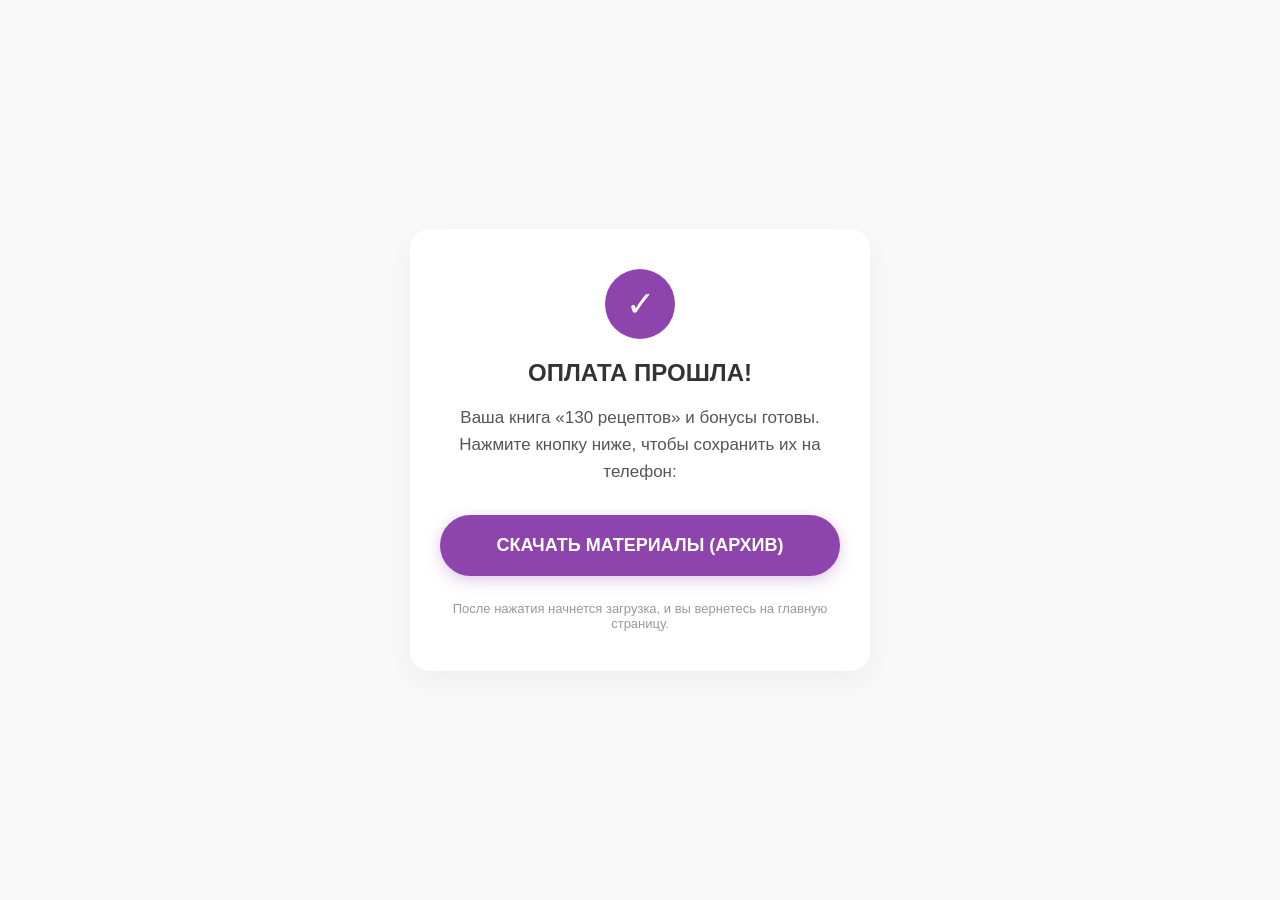
==== thanks.html @ 94249984 "Add files via upload" ====
<!DOCTYPE html>
<html lang="ru">
<head>
    <meta charset="UTF-8">
    <meta name="viewport" content="width=device-width, initial-scale=1.0">
    <title>Ваш заказ готов!</title>
    <style>
        body { background-color: #f9f9f9; display: flex; justify-content: center; align-items: center; height: 100vh; margin: 0; font-family: 'Segoe UI', Tahoma, Geneva, Verdana, sans-serif; }
        .thanks-card { background: white; padding: 40px 30px; border-radius: 20px; box-shadow: 0 10px 30px rgba(0,0,0,0.05); text-align: center; max-width: 400px; width: 90%; }
        .icon-check { width: 70px; height: 70px; background: #8e44ad; color: white; border-radius: 50%; display: flex; align-items: center; justify-content: center; font-size: 35px; margin: 0 auto 20px; }
        h1 { color: #333; font-size: 24px; margin-bottom: 15px; text-transform: uppercase; }
        p { color: #555; font-size: 17px; line-height: 1.6; margin-bottom: 30px; }
        .download-btn { background: #8e44ad; color: white; text-decoration: none; padding: 20px 30px; border-radius: 50px; font-weight: bold; display: block; font-size: 18px; box-shadow: 0 4px 15px rgba(142, 68, 173, 0.3); transition: all 0.2s; border: none; width: 100%; cursor: pointer; }
        .download-btn:active { transform: scale(0.96); }
        .footer-note { margin-top: 25px; font-size: 13px; color: #999; }
    </style>

    <script>
      !function(f,b,e,v,n,t,s)
      {if(f.fbq)return;n=f.fbq=function(){n.callMethod?
      n.callMethod.apply(n,arguments):n.queue.push(arguments)};
      if(!f._fbq)f._fbq=n;n.push=n;n.loaded=!0;n.version='2.0';
      n.queue=[];t=b.createElement(e);t.async=!0;
      t.src=v;s=b.getElementsByTagName(e)[0];
      s.parentNode.insertBefore(t,s)}(window, document,'script',
      'https://connect.facebook.net/en_US/fbevents.js');
      
      // Инициализация пикселя
      fbq('init', '954112840430531'); 
      fbq('track', 'PageView');
      
      // ФИКСАЦИЯ ПРОДАЖИ (Срабатывает мгновенно при загрузке страницы)
      fbq('track', 'Purchase', {
        value: 9.99,
        currency: 'USD',
        content_name: 'Книга 130 рецептов + 3 бонуса',
        content_type: 'product'
      });
    </script>
    <noscript>
      <img height="1" width="1" style="display:none" src="https://www.facebook.com/tr?id=954112840430531&ev=PageView&noscript=1" />
    </noscript>
    </head>
<body>

    <div class="thanks-card">
        <div class="icon-check">✓</div>
        <h1>ОПЛАТА ПРОШЛА!</h1>
        <p>Ваша книга «130 рецептов» и бонусы готовы. Нажмите кнопку ниже, чтобы сохранить их на телефон:</p>
        
        <button onclick="downloadAndRedirect()" class="download-btn">
            СКАЧАТЬ МАТЕРИАЛЫ (АРХИВ)
        </button>
        
        <div class="footer-note">
            После нажатия начнется загрузка, и вы вернетесь на главную страницу.
        </div>
    </div>

    <script>
        function downloadAndRedirect() {
            // 1. Прямая ссылка на скачивание с Google Диска
            const fileUrl = "https://drive.google.com/uc?export=download&id=1OIATgv95T5Pr4r9KBM4TdDn4FziXHYAO";
            
            // 2. Инициируем скачивание
            const link = document.createElement('a');
            link.href = fileUrl;
            link.target = "_blank"; 
            document.body.appendChild(link);
            link.click();
            document.body.removeChild(link);

            // 3. Возврат на основной лендинг через 3 секунды
            setTimeout(function() {
                window.location.href = "index.html"; 
            }, 3000);
        }
    </script>

</body>
</html>
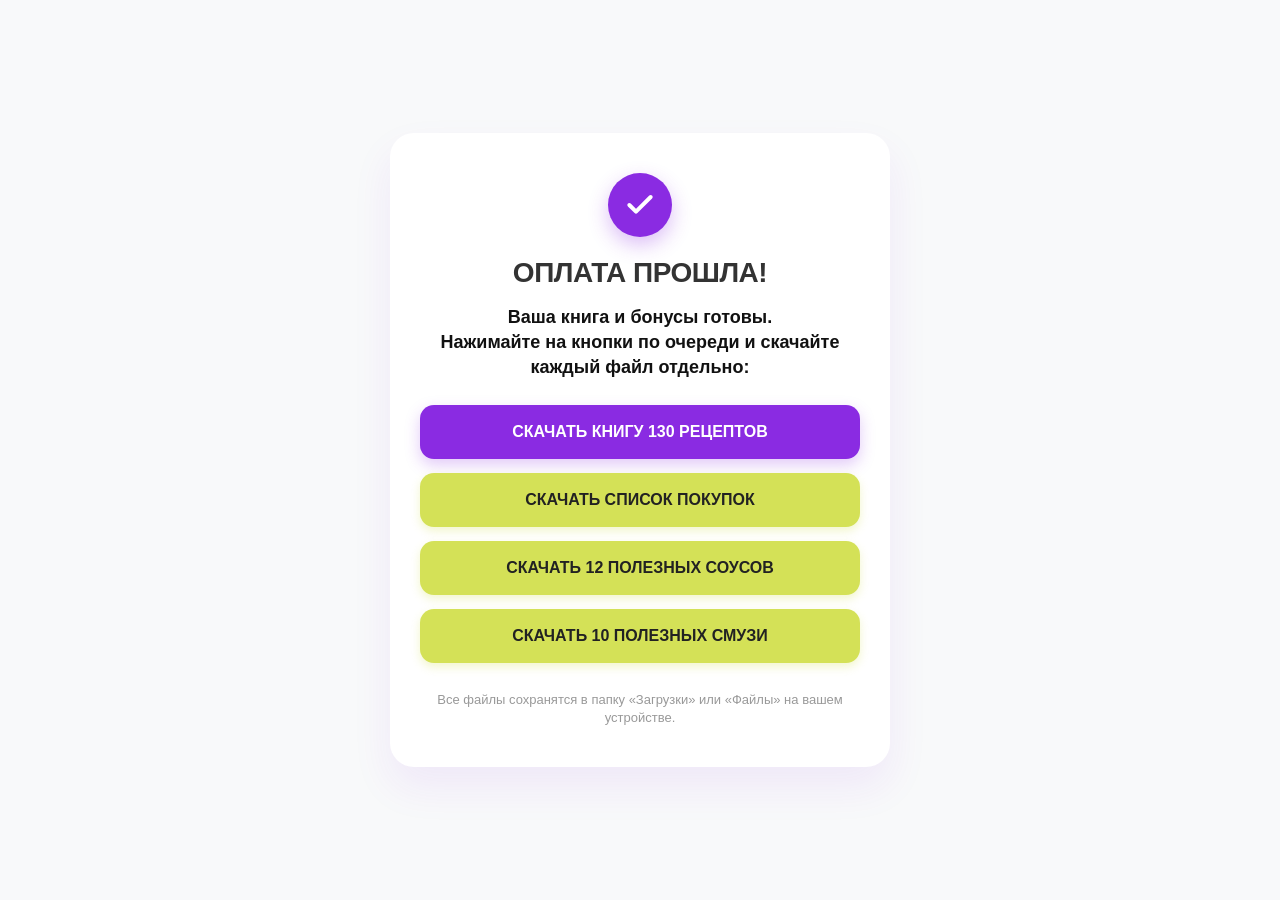
==== commit 832949ef: "Add files via upload" ====
--- a/thanks.html
+++ b/thanks.html
@@ -5,16 +5,95 @@
     <meta name="viewport" content="width=device-width, initial-scale=1.0">
     <title>Ваш заказ готов!</title>
     <style>
-        body { background-color: #f9f9f9; display: flex; justify-content: center; align-items: center; height: 100vh; margin: 0; font-family: 'Segoe UI', Tahoma, Geneva, Verdana, sans-serif; }
-        .thanks-card { background: white; padding: 40px 30px; border-radius: 20px; box-shadow: 0 10px 30px rgba(0,0,0,0.05); text-align: center; max-width: 400px; width: 90%; }
-        .icon-check { width: 70px; height: 70px; background: #8e44ad; color: white; border-radius: 50%; display: flex; align-items: center; justify-content: center; font-size: 35px; margin: 0 auto 20px; }
-        h1 { color: #333; font-size: 24px; margin-bottom: 15px; text-transform: uppercase; }
-        p { color: #555; font-size: 17px; line-height: 1.6; margin-bottom: 30px; }
-        .download-btn { background: #8e44ad; color: white; text-decoration: none; padding: 20px 30px; border-radius: 50px; font-weight: bold; display: block; font-size: 18px; box-shadow: 0 4px 15px rgba(142, 68, 173, 0.3); transition: all 0.2s; border: none; width: 100%; cursor: pointer; }
-        .download-btn:active { transform: scale(0.96); }
-        .footer-note { margin-top: 25px; font-size: 13px; color: #999; }
+        body { 
+            background-color: #f8f9fa; 
+            display: flex; justify-content: center; align-items: center; 
+            min-height: 100vh; margin: 0; 
+            font-family: -apple-system, BlinkMacSystemFont, 'Segoe UI', Roboto, Helvetica, Arial, sans-serif; 
+            padding: 20px; box-sizing: border-box; 
+        }
+        .thanks-card { 
+            background: #ffffff; 
+            padding: 40px 30px; 
+            border-radius: 24px; 
+            box-shadow: 0 20px 40px rgba(138, 43, 226, 0.08); 
+            text-align: center; 
+            max-width: 440px; width: 100%; 
+        }
+        
+        /* Иконка галочки */
+        .icon-check-wrapper { 
+            width: 64px; height: 64px; 
+            background: #8A2BE2; 
+            color: #ffffff; 
+            border-radius: 50%; 
+            display: flex; align-items: center; justify-content: center; 
+            margin: 0 auto 20px; 
+            box-shadow: 0 8px 20px rgba(138, 43, 226, 0.3);
+        }
+        .icon-svg { width: 32px; height: 32px; }
+        
+        h1 { 
+            color: #333333; 
+            font-size: 28px; 
+            font-weight: 800;
+            margin-bottom: 16px; 
+            letter-spacing: -0.5px;
+            text-transform: uppercase;
+        }
+        
+        /* Выразительный текст с инструкцией */
+        .instruction-text {
+            color: #111111;
+            font-size: 18px;
+            font-weight: 700;
+            line-height: 1.4;
+            margin-bottom: 24px;
+            padding: 0 10px;
+        }
+        
+        .downloads-container { 
+            display: flex; flex-direction: column; gap: 14px; 
+        }
+        
+        /* Главная кнопка (Фиолетовая) */
+        .download-btn { 
+            background: #8A2BE2; 
+            color: #ffffff; 
+            text-decoration: none; 
+            padding: 18px 20px; 
+            border-radius: 14px; 
+            font-weight: 800; 
+            font-size: 16px; 
+            transition: all 0.2s ease; 
+            border: none; 
+            display: flex;
+            justify-content: center;
+            align-items: center;
+            box-shadow: 0 6px 15px rgba(138, 43, 226, 0.25);
+            text-transform: uppercase;
+        }
+        .download-btn:active { transform: scale(0.97); box-shadow: 0 3px 8px rgba(138, 43, 226, 0.2); }
+        
+        /* Бонусные кнопки (Салатовые) */
+        .download-btn.bonus { 
+            background: #D4E157; 
+            color: #222222; 
+            box-shadow: 0 4px 10px rgba(212, 225, 87, 0.3);
+        }
+        .download-btn.bonus:active { 
+            background: #c5d346; 
+        }
+        
+        .footer-note { 
+            margin-top: 28px; 
+            font-size: 13px; 
+            color: #999999; 
+            line-height: 1.4; 
+        }
     </style>
 
+    <!-- Meta Pixel Code -->
     <script>
       !function(f,b,e,v,n,t,s)
       {if(f.fbq)return;n=f.fbq=function(){n.callMethod?
@@ -25,57 +104,60 @@
       s.parentNode.insertBefore(t,s)}(window, document,'script',
       'https://connect.facebook.net/en_US/fbevents.js');
       
-      // Инициализация пикселя
-      fbq('init', '954112840430531'); 
+      fbq('init', '1728093011528704'); 
       fbq('track', 'PageView');
       
-      // ФИКСАЦИЯ ПРОДАЖИ (Срабатывает мгновенно при загрузке страницы)
       fbq('track', 'Purchase', {
-        value: 9.99,
-        currency: 'USD',
+        value: 11.99,
+        currency: 'EUR',
         content_name: 'Книга 130 рецептов + 3 бонуса',
         content_type: 'product'
       });
     </script>
     <noscript>
-      <img height="1" width="1" style="display:none" src="https://www.facebook.com/tr?id=954112840430531&ev=PageView&noscript=1" />
+      <img height="1" width="1" style="display:none" src="https://www.facebook.com/tr?id=1728093011528704&ev=PageView&noscript=1" />
     </noscript>
-    </head>
+    <!-- End Meta Pixel Code -->
+</head>
 <body>
 
     <div class="thanks-card">
-        <div class="icon-check">✓</div>
+        <!-- Ровная галочка -->
+        <div class="icon-check-wrapper">
+            <svg class="icon-svg" viewBox="0 0 24 24" fill="none" stroke="currentColor" stroke-width="3" stroke-linecap="round" stroke-linejoin="round">
+                <polyline points="20 6 9 17 4 12"></polyline>
+            </svg>
+        </div>
+        
         <h1>ОПЛАТА ПРОШЛА!</h1>
-        <p>Ваша книга «130 рецептов» и бонусы готовы. Нажмите кнопку ниже, чтобы сохранить их на телефон:</p>
         
-        <button onclick="downloadAndRedirect()" class="download-btn">
-            СКАЧАТЬ МАТЕРИАЛЫ (АРХИВ)
-        </button>
+        <!-- Выразительный, но спокойный текст -->
+        <div class="instruction-text">
+            Ваша книга и бонусы готовы.<br>Нажимайте на кнопки по очереди и скачайте каждый файл отдельно:
+        </div>
+        
+        <div class="downloads-container">
+            <a href="assets/130_receptov.pdf" download="130_Receptov.pdf" class="download-btn">
+                СКАЧАТЬ КНИГУ 130 РЕЦЕПТОВ
+            </a>
+            
+            <a href="assets/spisok_pokupok.pdf" download="Spisok_pokupok.pdf" class="download-btn bonus">
+                СКАЧАТЬ СПИСОК ПОКУПОК
+            </a>
+            
+            <a href="assets/12_sousov.pdf" download="12_Sousov.pdf" class="download-btn bonus">
+                СКАЧАТЬ 12 ПОЛЕЗНЫХ СОУСОВ
+            </a>
+            
+            <a href="assets/10_smuzi.pdf" download="10_Smuzi.pdf" class="download-btn bonus">
+                СКАЧАТЬ 10 ПОЛЕЗНЫХ СМУЗИ
+            </a>
+        </div>
         
         <div class="footer-note">
-            После нажатия начнется загрузка, и вы вернетесь на главную страницу.
+            Все файлы сохранятся в папку «Загрузки» или «Файлы» на вашем устройстве.
         </div>
     </div>
 
-    <script>
-        function downloadAndRedirect() {
-            // 1. Прямая ссылка на скачивание с Google Диска
-            const fileUrl = "https://drive.google.com/uc?export=download&id=1OIATgv95T5Pr4r9KBM4TdDn4FziXHYAO";
-            
-            // 2. Инициируем скачивание
-            const link = document.createElement('a');
-            link.href = fileUrl;
-            link.target = "_blank"; 
-            document.body.appendChild(link);
-            link.click();
-            document.body.removeChild(link);
-
-            // 3. Возврат на основной лендинг через 3 секунды
-            setTimeout(function() {
-                window.location.href = "index.html"; 
-            }, 3000);
-        }
-    </script>
-
 </body>
 </html>
